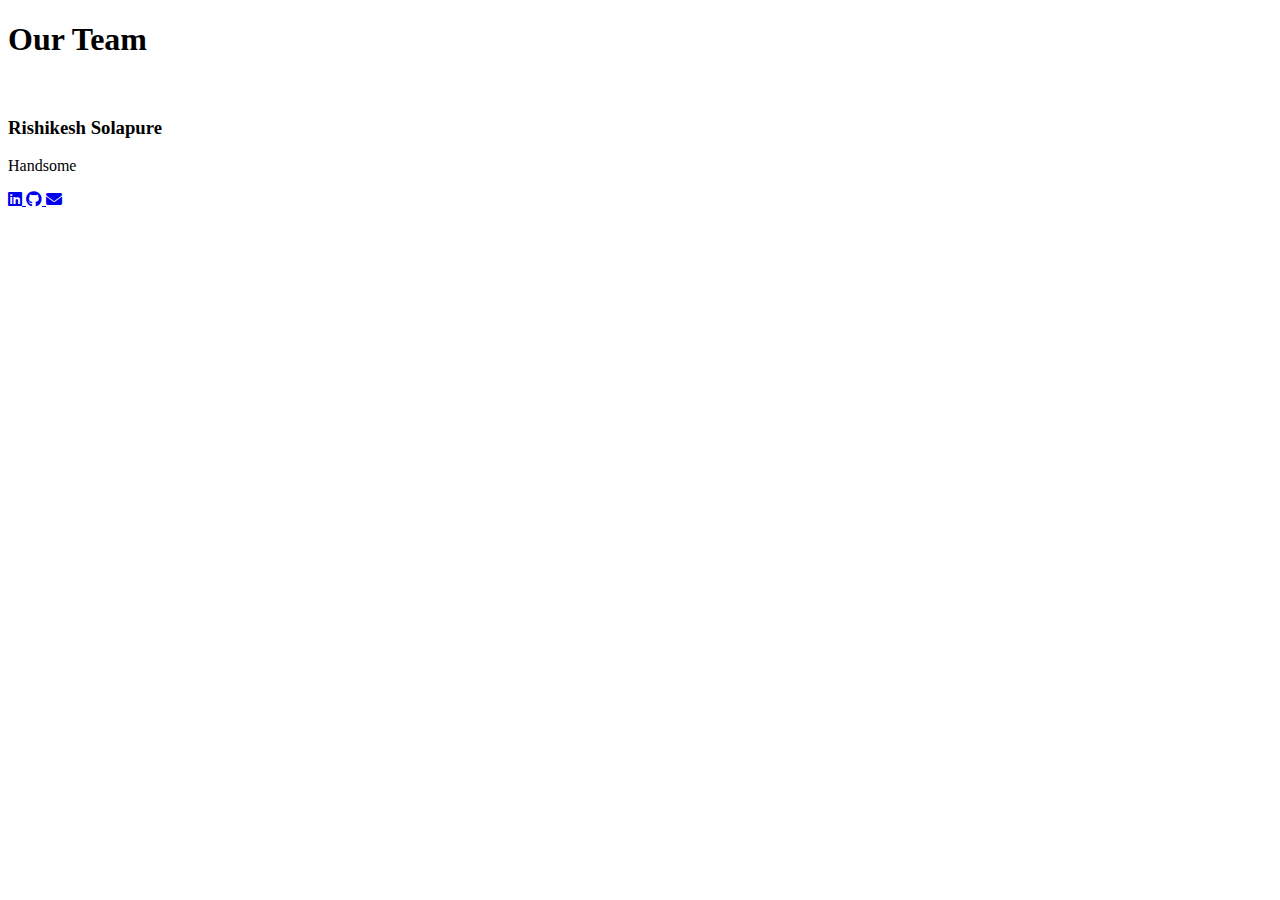
==== templates/about.html @ 7bdc6c4c "Created team information page" ====
<!DOCTYPE html>
<html lang="en">
<head>
    <meta charset="UTF-8">
    <meta http-equiv="X-UA-Compatible" content="IE=edge">
    <meta name="viewport" content="width=device-width, initial-scale=1.0">
    <title>About Team</title>

    <!-- Font Awesome -->
    <link rel = "stylesheet" href = "https://cdnjs.cloudflare.com/ajax/libs/font-awesome/6.4.0/css/all.min.css">

    <!-- Custom CSS-->
    <link rel="stylesheet" type="text/css" href="{{ url_for('static', filename='css/about.css') }}">

    <!-- Google Fonts -->
    <link href="https://fonts.googleapis.com/css2?family=Poppins:wght@200&display=swap" rel="stylesheet">
</head>
<body>
    <section>

        <div class="row">
            <h1>  Our Team </h1>
        </div>

        <div class="row">

            <!-- Coulmns -->
            <div class="column">

                <div class="card">
                    <div class="img-container">
                        <img src = "" />
                    </div>
                    <h3>Rishikesh Solapure</h3>
                    <p>Handsome</p>
                    <div class="icons">
                        <a href = "#">
                            <i class="fa-brands fa-linkedin"></i>
                        </a>
                        <a href = "#">
                            <i class="fa-brands fa-github"></i>
                        </a>
                        <a href = "#">
                            <i class="fa-solid fa-envelope"></i>
                        </a>
                    </div>
                </div>

            </div>

        </div>

    </section>
</body>
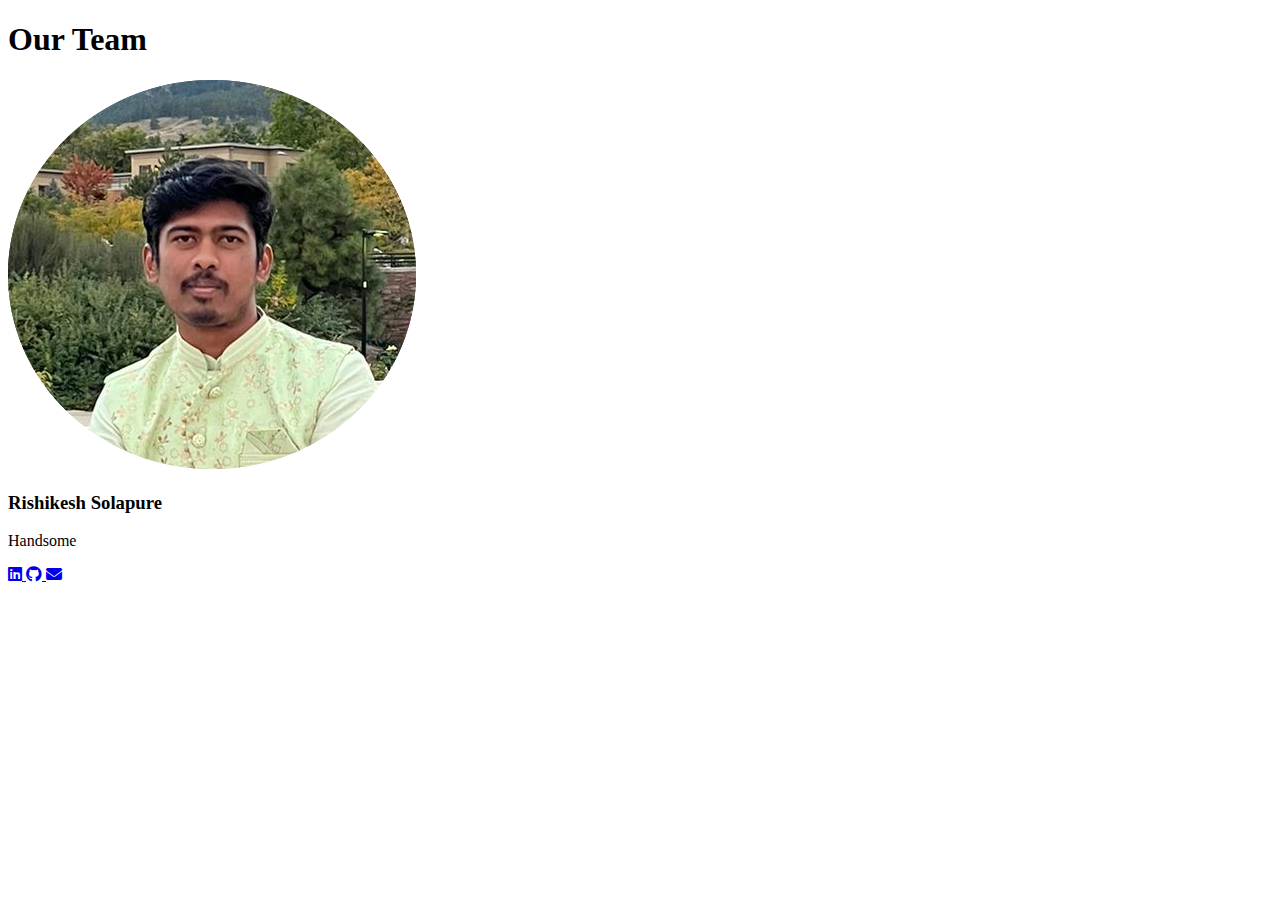
==== commit c19e7934: "solved the image issue" ====
--- a/templates/about.html
+++ b/templates/about.html
@@ -29,7 +29,7 @@
 
                 <div class="card">
                     <div class="img-container">
-                        <img src = "" />
+                        <img src = "../static/Team/Rishi.png" alt = "Image 1">
                     </div>
                     <h3>Rishikesh Solapure</h3>
                     <p>Handsome</p>
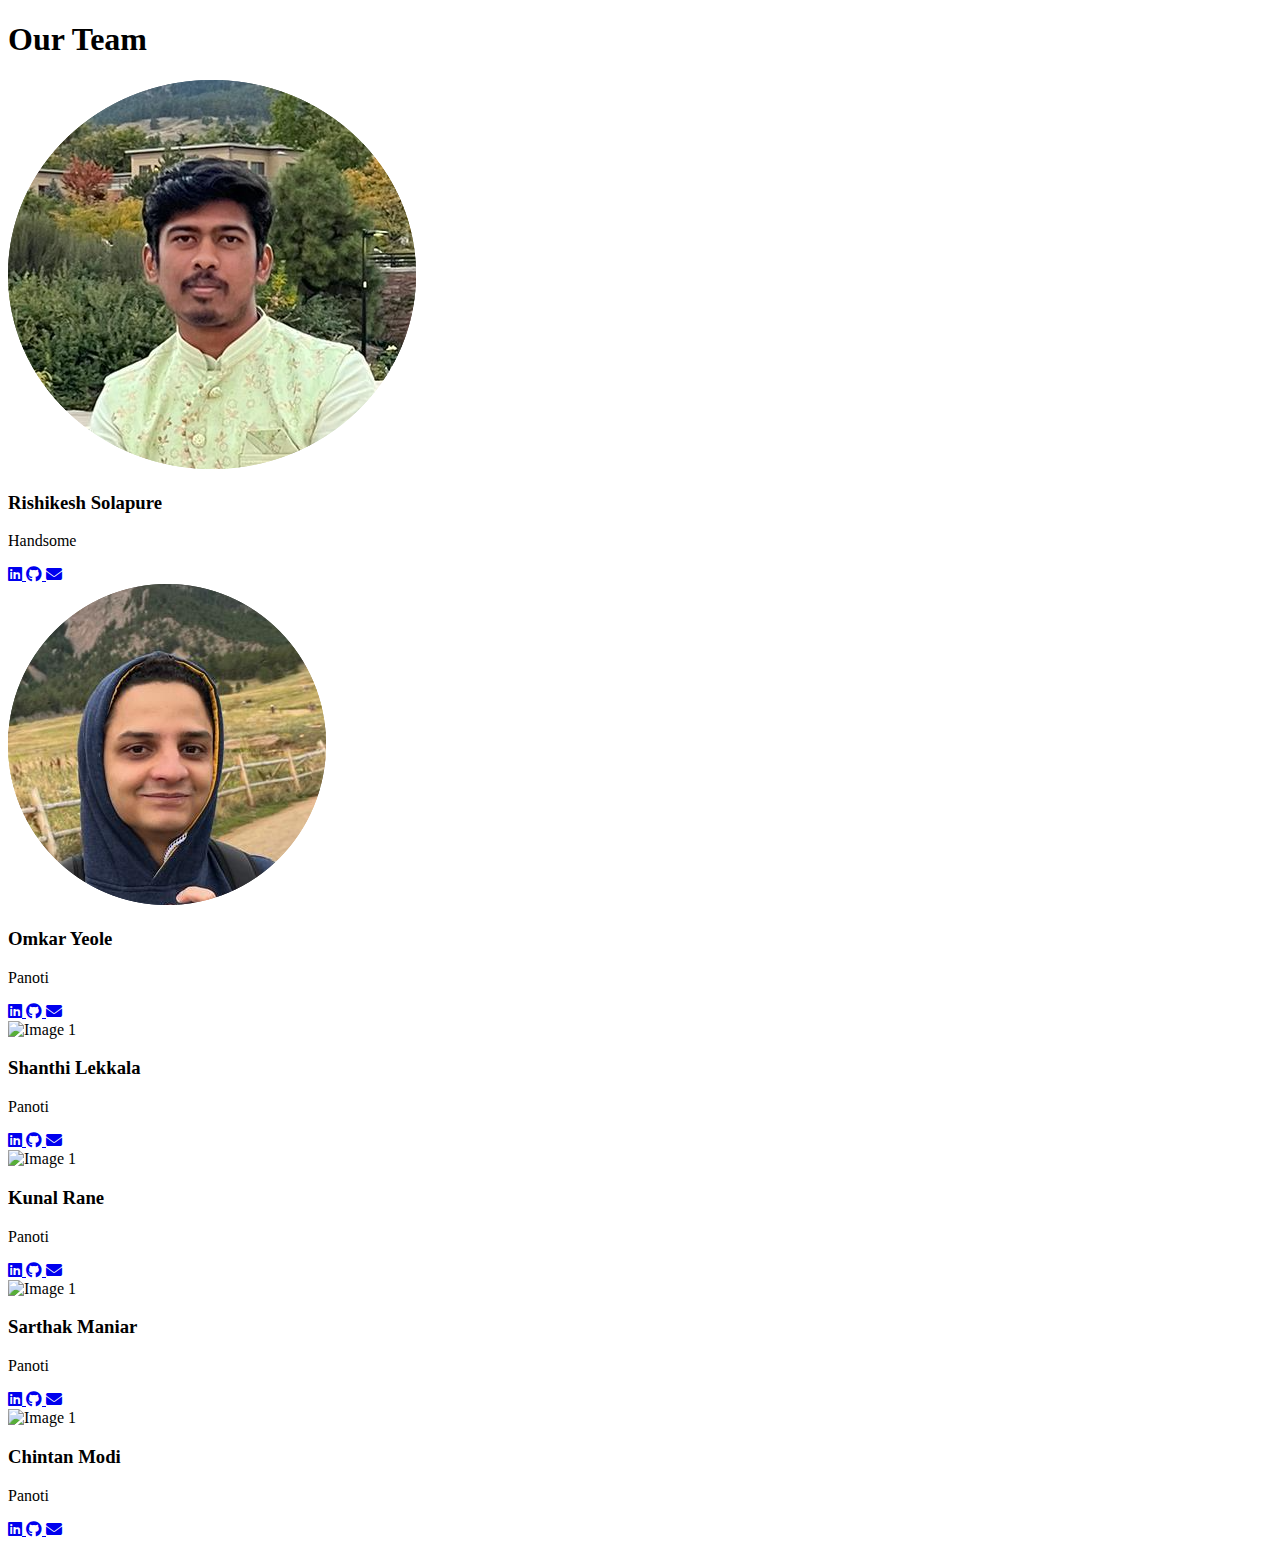
==== commit 626c5e6a: "added team members" ====
--- a/templates/about.html
+++ b/templates/about.html
@@ -24,7 +24,7 @@
 
         <div class="row">
 
-            <!-- Coulmns -->
+            <!-- Coulmns 1 -->
             <div class="column">
 
                 <div class="card">
@@ -48,6 +48,131 @@
 
             </div>
 
+            <!-- Coulmns 2 -->
+            <div class="column">
+
+                <div class="card">
+                    <div class="img-container">
+                        <img src = "../static/Team/Omkar.png" alt = "Image 1">
+                    </div>
+                    <h3>Omkar Yeole</h3>
+                    <p>Panoti</p>
+                    <div class="icons">
+                        <a href = "#">
+                            <i class="fa-brands fa-linkedin"></i>
+                        </a>
+                        <a href = "#">
+                            <i class="fa-brands fa-github"></i>
+                        </a>
+                        <a href = "#">
+                            <i class="fa-solid fa-envelope"></i>
+                        </a>
+                    </div>
+                </div>
+
+            </div>
+            <!-- End of Column 2-->
+
+            <!-- Coulmns 3 -->
+            <div class="column">
+
+                <div class="card">
+                    <div class="img-container">
+                        <img src = "../static/Team/" alt = "Image 1">
+                    </div>
+                    <h3>Shanthi Lekkala</h3>
+                    <p>Panoti</p>
+                    <div class="icons">
+                        <a href = "#">
+                            <i class="fa-brands fa-linkedin"></i>
+                        </a>
+                        <a href = "#">
+                            <i class="fa-brands fa-github"></i>
+                        </a>
+                        <a href = "#">
+                            <i class="fa-solid fa-envelope"></i>
+                        </a>
+                    </div>
+                </div>
+
+            </div>
+            <!-- End of Column 3 -->
+
+            <!-- Coulmns 4 -->
+            <div class="column">
+
+                <div class="card">
+                    <div class="img-container">
+                        <img src = "../static/Team/" alt = "Image 1">
+                    </div>
+                    <h3>Kunal Rane</h3>
+                    <p>Panoti</p>
+                    <div class="icons">
+                        <a href = "#">
+                            <i class="fa-brands fa-linkedin"></i>
+                        </a>
+                        <a href = "#">
+                            <i class="fa-brands fa-github"></i>
+                        </a>
+                        <a href = "#">
+                            <i class="fa-solid fa-envelope"></i>
+                        </a>
+                    </div>
+                </div>
+
+            </div>
+            <!-- End of Column 4 -->
+
+            <!-- Coulmns 5 -->
+            <div class="column">
+
+                <div class="card">
+                    <div class="img-container">
+                        <img src = "../static/Team/" alt = "Image 1">
+                    </div>
+                    <h3>Sarthak Maniar</h3>
+                    <p>Panoti</p>
+                    <div class="icons">
+                        <a href = "#">
+                            <i class="fa-brands fa-linkedin"></i>
+                        </a>
+                        <a href = "#">
+                            <i class="fa-brands fa-github"></i>
+                        </a>
+                        <a href = "#">
+                            <i class="fa-solid fa-envelope"></i>
+                        </a>
+                    </div>
+                </div>
+
+            </div>
+            <!-- End of Column 5 -->
+
+            <!-- Coulmns 6 -->
+            <div class="column">
+
+                <div class="card">
+                    <div class="img-container">
+                        <img src = "../static/Team/" alt = "Image 1">
+                    </div>
+                    <h3>Chintan Modi</h3>
+                    <p>Panoti</p>
+                    <div class="icons">
+                        <a href = "#">
+                            <i class="fa-brands fa-linkedin"></i>
+                        </a>
+                        <a href = "#">
+                            <i class="fa-brands fa-github"></i>
+                        </a>
+                        <a href = "#">
+                            <i class="fa-solid fa-envelope"></i>
+                        </a>
+                    </div>
+                </div>
+
+            </div>
+            <!-- End of Column 6 -->
+
         </div>
 
     </section>
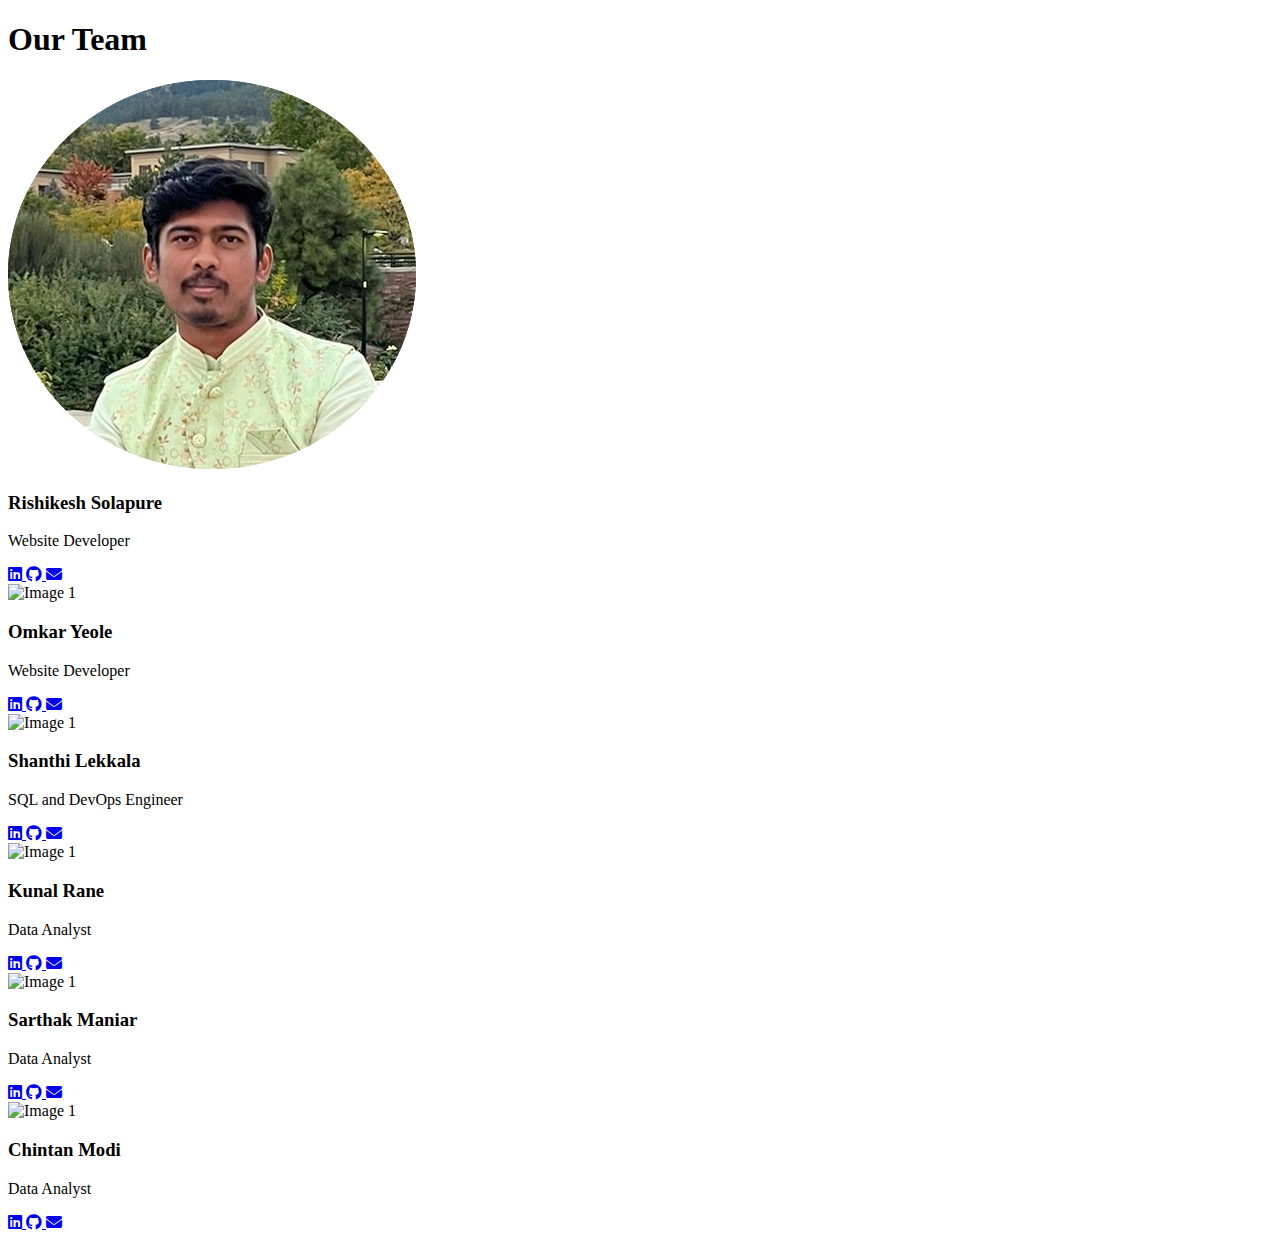
==== commit 1e64d0d1: "Final changes About page" ====
--- a/templates/about.html
+++ b/templates/about.html
@@ -24,7 +24,7 @@
 
         <div class="row">
 
-            <!-- Coulmns 1 -->
+            <!-- Columns 1 -->
             <div class="column">
 
                 <div class="card">
@@ -32,7 +32,7 @@
                         <img src = "../static/Team/Rishi.png" alt = "Image 1">
                     </div>
                     <h3>Rishikesh Solapure</h3>
-                    <p>Handsome</p>
+                    <p>Website Developer</p>
                     <div class="icons">
                         <a href = "#">
                             <i class="fa-brands fa-linkedin"></i>
@@ -48,15 +48,15 @@
 
             </div>
 
-            <!-- Coulmns 2 -->
+            <!-- Columns 2 -->
             <div class="column">
 
                 <div class="card">
                     <div class="img-container">
-                        <img src = "../static/Team/Omkar.png" alt = "Image 1">
+                        <img src = "../static/Team/" alt = "Image 1">
                     </div>
                     <h3>Omkar Yeole</h3>
-                    <p>Panoti</p>
+                    <p>Website Developer</p>
                     <div class="icons">
                         <a href = "#">
                             <i class="fa-brands fa-linkedin"></i>
@@ -73,7 +73,7 @@
             </div>
             <!-- End of Column 2-->
 
-            <!-- Coulmns 3 -->
+            <!-- Columns 3 -->
             <div class="column">
 
                 <div class="card">
@@ -81,7 +81,7 @@
                         <img src = "../static/Team/" alt = "Image 1">
                     </div>
                     <h3>Shanthi Lekkala</h3>
-                    <p>Panoti</p>
+                    <p>SQL and DevOps Engineer</p>
                     <div class="icons">
                         <a href = "#">
                             <i class="fa-brands fa-linkedin"></i>
@@ -98,7 +98,7 @@
             </div>
             <!-- End of Column 3 -->
 
-            <!-- Coulmns 4 -->
+            <!-- Columns 4 -->
             <div class="column">
 
                 <div class="card">
@@ -106,7 +106,7 @@
                         <img src = "../static/Team/" alt = "Image 1">
                     </div>
                     <h3>Kunal Rane</h3>
-                    <p>Panoti</p>
+                    <p>Data Analyst</p>
                     <div class="icons">
                         <a href = "#">
                             <i class="fa-brands fa-linkedin"></i>
@@ -123,7 +123,7 @@
             </div>
             <!-- End of Column 4 -->
 
-            <!-- Coulmns 5 -->
+            <!-- Columns 5 -->
             <div class="column">
 
                 <div class="card">
@@ -131,7 +131,7 @@
                         <img src = "../static/Team/" alt = "Image 1">
                     </div>
                     <h3>Sarthak Maniar</h3>
-                    <p>Panoti</p>
+                    <p>Data Analyst</p>
                     <div class="icons">
                         <a href = "#">
                             <i class="fa-brands fa-linkedin"></i>
@@ -148,7 +148,7 @@
             </div>
             <!-- End of Column 5 -->
 
-            <!-- Coulmns 6 -->
+            <!-- Columns 6 -->
             <div class="column">
 
                 <div class="card">
@@ -156,7 +156,7 @@
                         <img src = "../static/Team/" alt = "Image 1">
                     </div>
                     <h3>Chintan Modi</h3>
-                    <p>Panoti</p>
+                    <p>Data Analyst</p>
                     <div class="icons">
                         <a href = "#">
                             <i class="fa-brands fa-linkedin"></i>
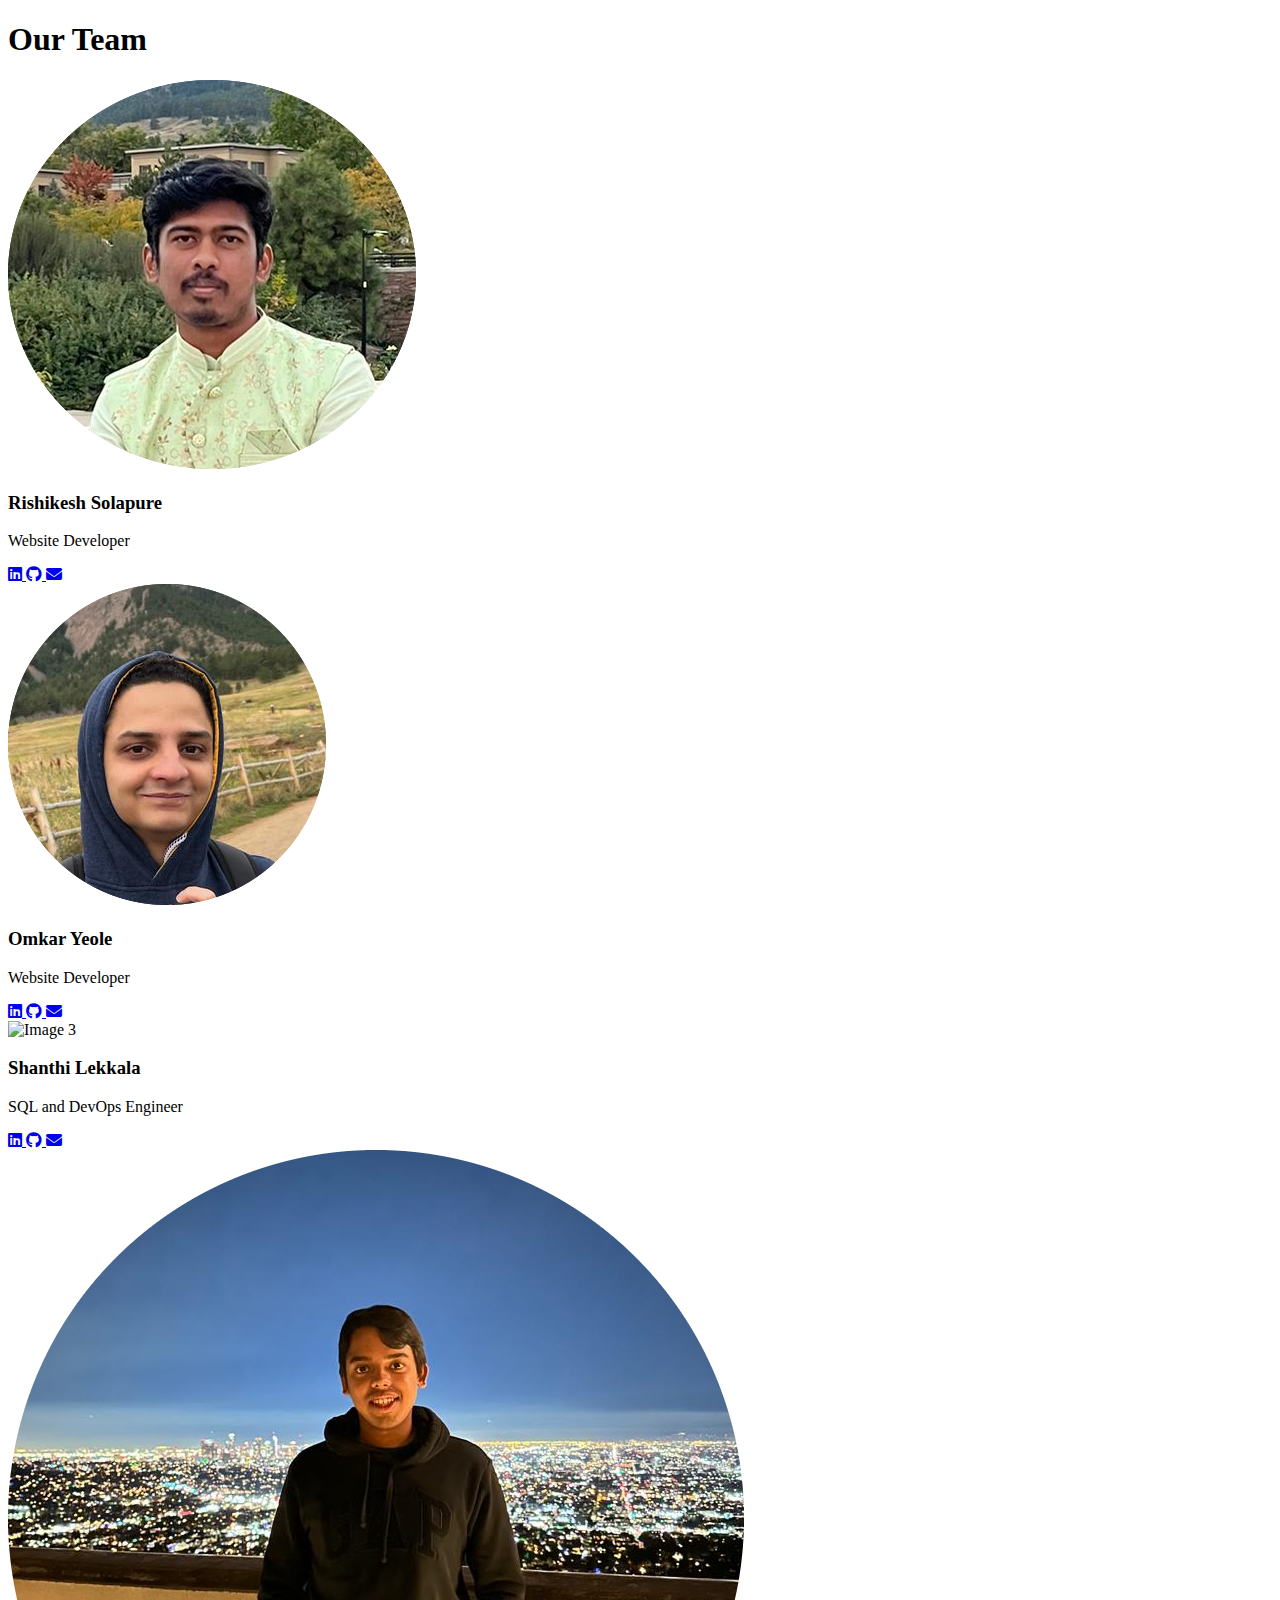
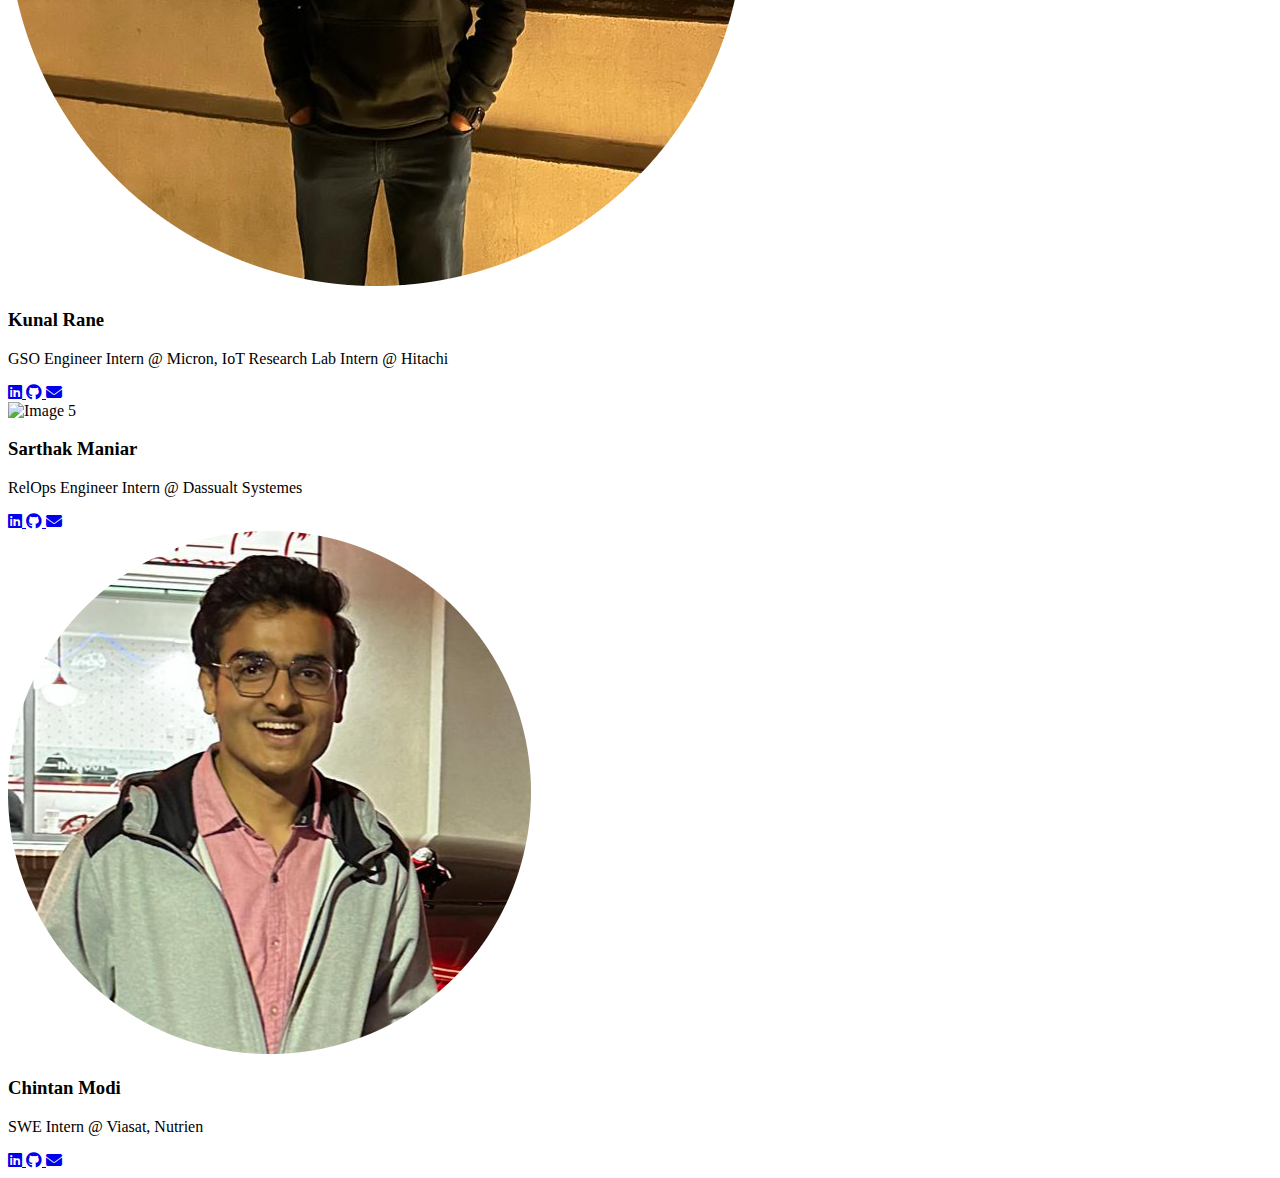
==== commit 30b7aece: "Added team pictures and completed 'About Team' section" ====
--- a/templates/about.html
+++ b/templates/about.html
@@ -53,7 +53,7 @@
 
                 <div class="card">
                     <div class="img-container">
-                        <img src = "../static/Team/" alt = "Image 1">
+                        <img src = "../static/Team/Omkar.png" alt = "Image 2">
                     </div>
                     <h3>Omkar Yeole</h3>
                     <p>Website Developer</p>
@@ -78,7 +78,7 @@
 
                 <div class="card">
                     <div class="img-container">
-                        <img src = "../static/Team/" alt = "Image 1">
+                        <img src = "../static/Team/" alt = "Image 3">
                     </div>
                     <h3>Shanthi Lekkala</h3>
                     <p>SQL and DevOps Engineer</p>
@@ -103,10 +103,10 @@
 
                 <div class="card">
                     <div class="img-container">
-                        <img src = "../static/Team/" alt = "Image 1">
+                        <img src = "../static/Team/Kunal.png" alt = "Image 4">
                     </div>
                     <h3>Kunal Rane</h3>
-                    <p>Data Analyst</p>
+                    <p>GSO Engineer Intern @ Micron, IoT Research Lab Intern @ Hitachi</p>
                     <div class="icons">
                         <a href = "#">
                             <i class="fa-brands fa-linkedin"></i>
@@ -128,10 +128,10 @@
 
                 <div class="card">
                     <div class="img-container">
-                        <img src = "../static/Team/" alt = "Image 1">
+                        <img src = "../static/Team/Sarthak.png" alt = "Image 5">
                     </div>
                     <h3>Sarthak Maniar</h3>
-                    <p>Data Analyst</p>
+                    <p>RelOps Engineer Intern @ Dassualt Systemes</p>
                     <div class="icons">
                         <a href = "#">
                             <i class="fa-brands fa-linkedin"></i>
@@ -153,10 +153,10 @@
 
                 <div class="card">
                     <div class="img-container">
-                        <img src = "../static/Team/" alt = "Image 1">
+                        <img src = "../static/Team/Chintan.png" alt = "Image 6">
                     </div>
                     <h3>Chintan Modi</h3>
-                    <p>Data Analyst</p>
+                    <p>SWE Intern @ Viasat, Nutrien</p>
                     <div class="icons">
                         <a href = "#">
                             <i class="fa-brands fa-linkedin"></i>
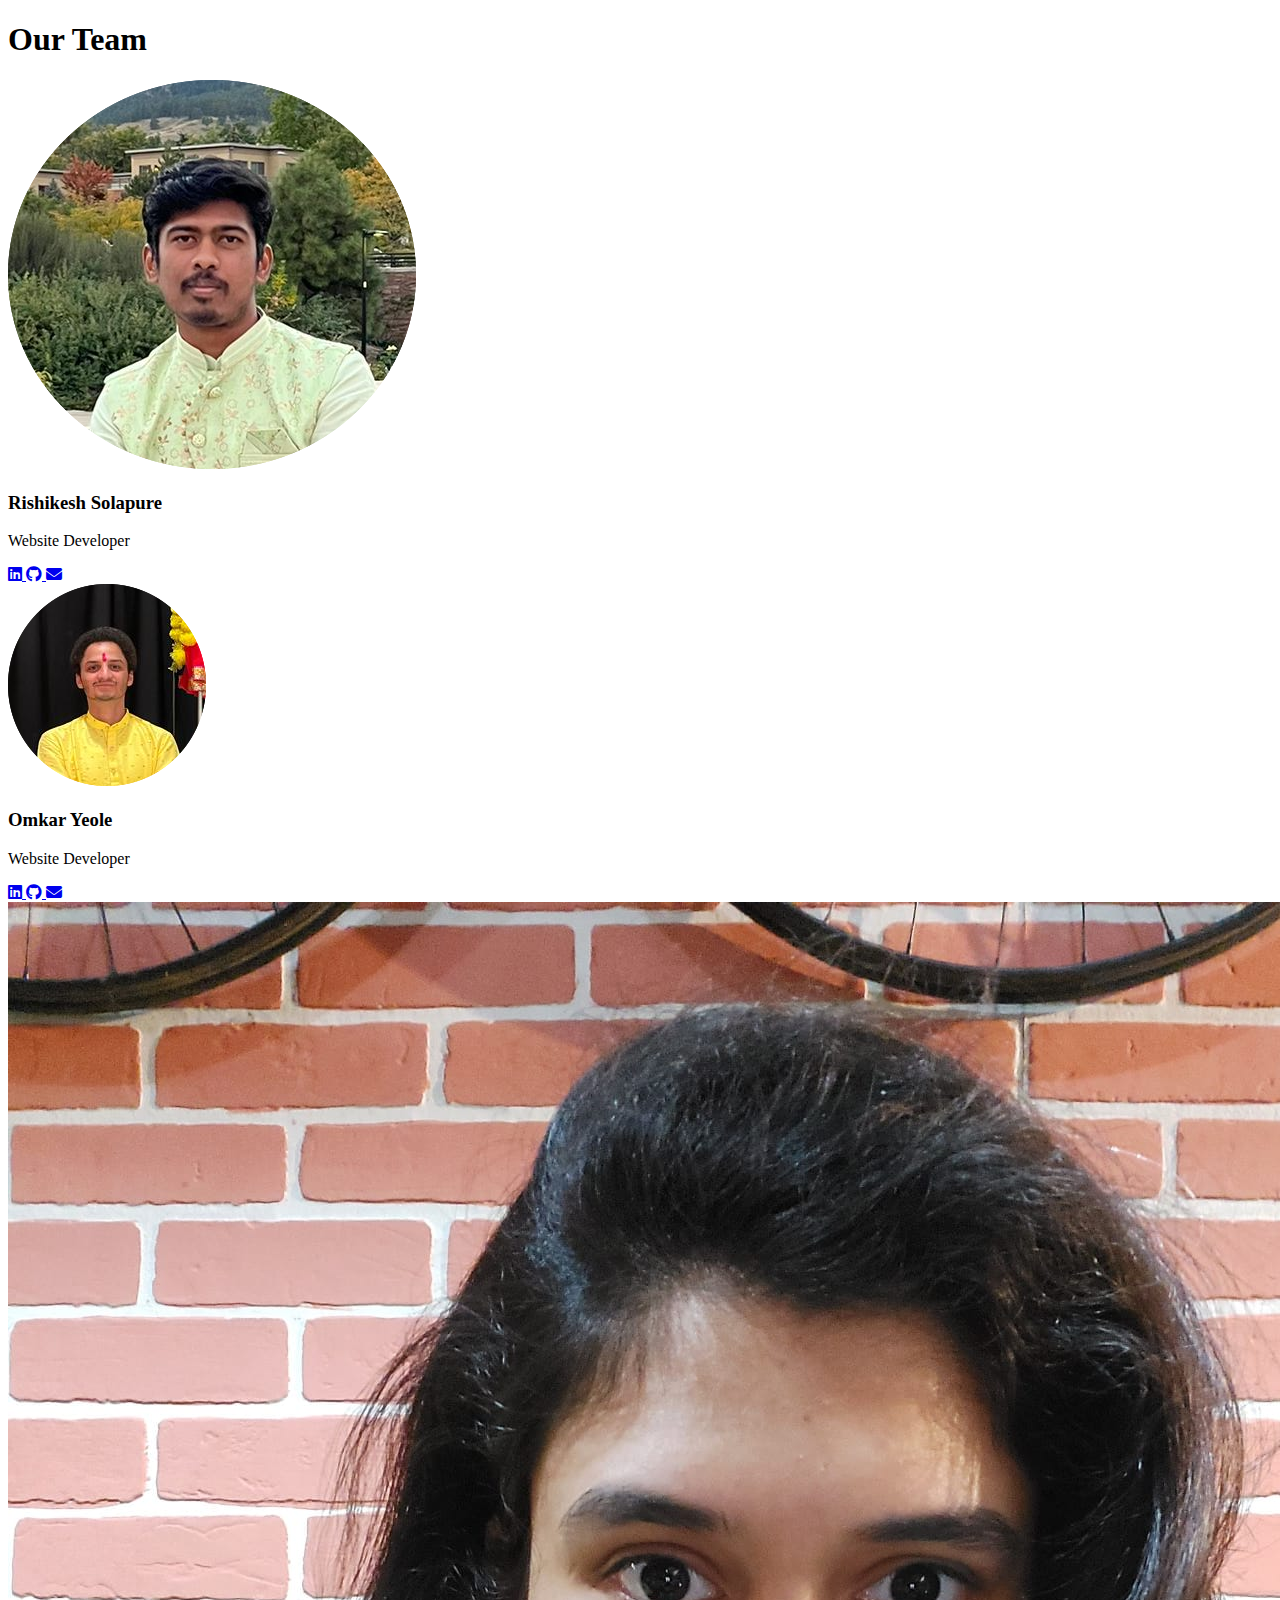
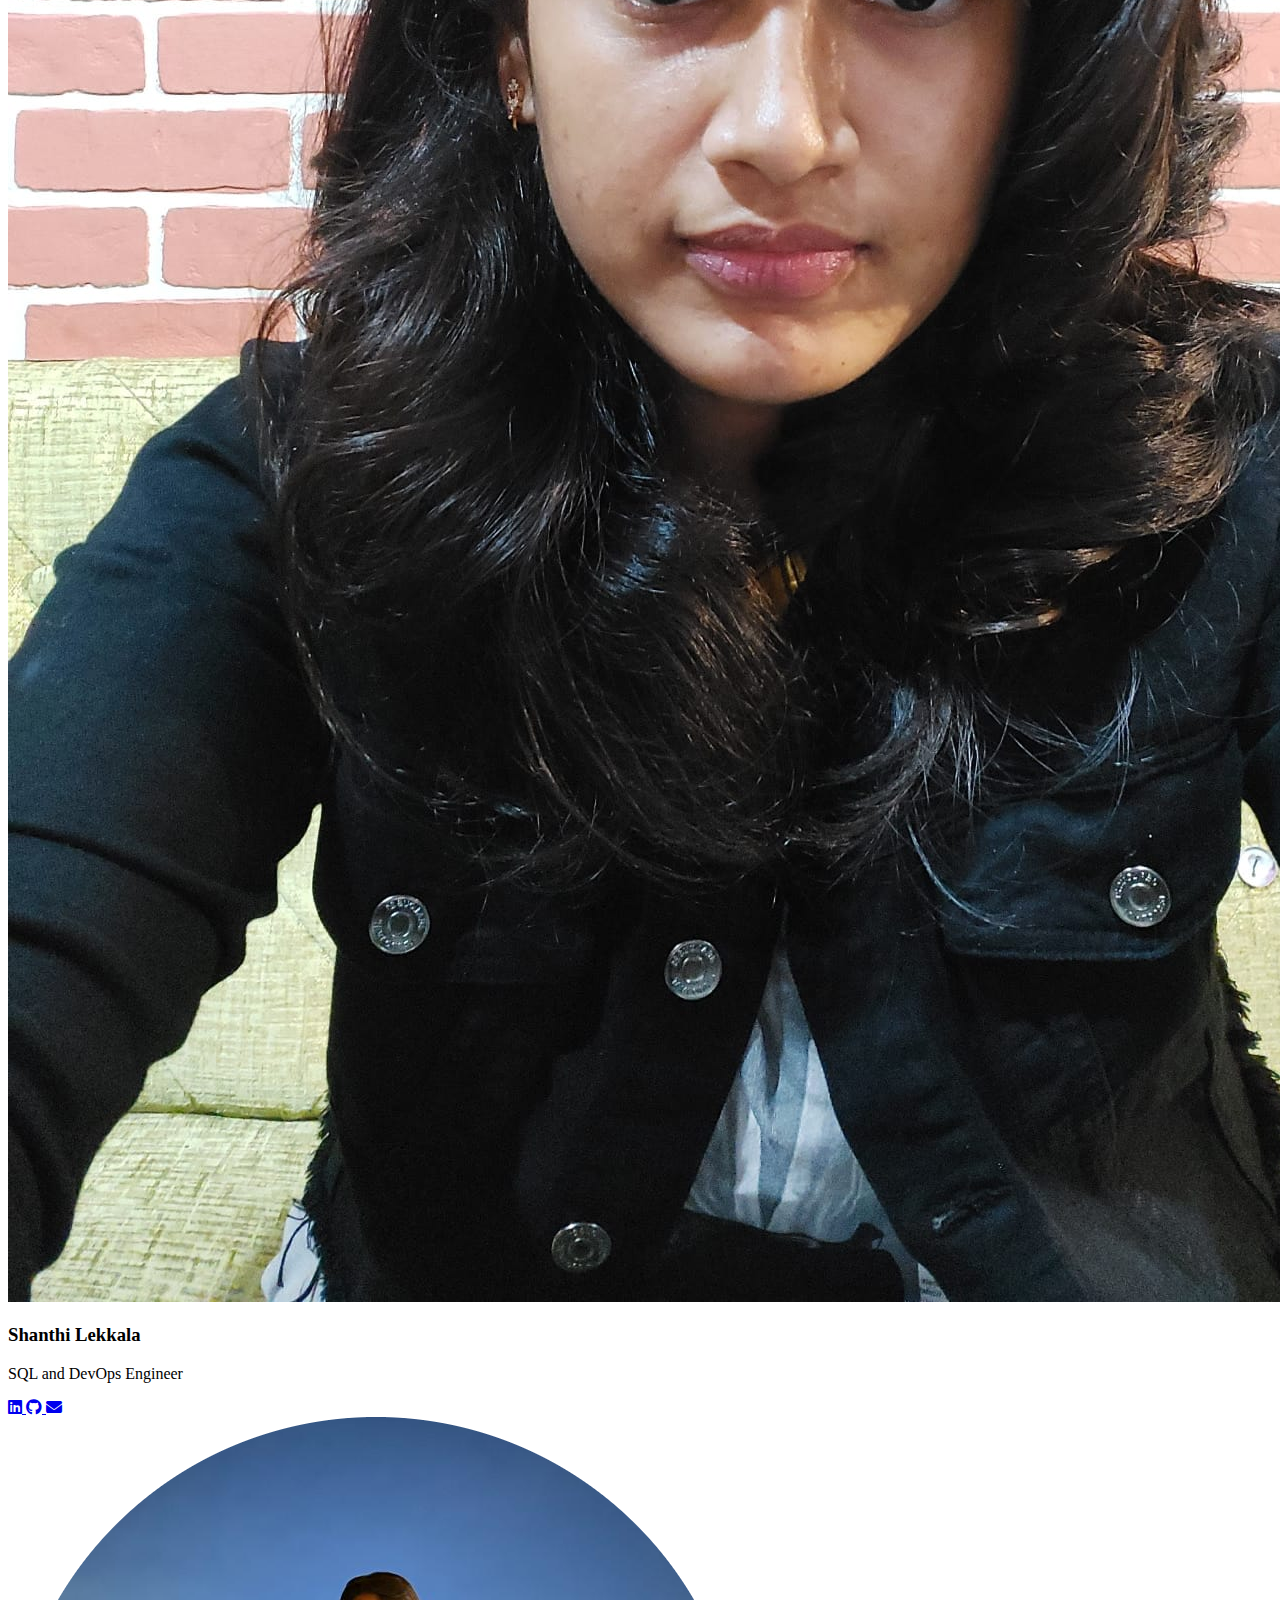
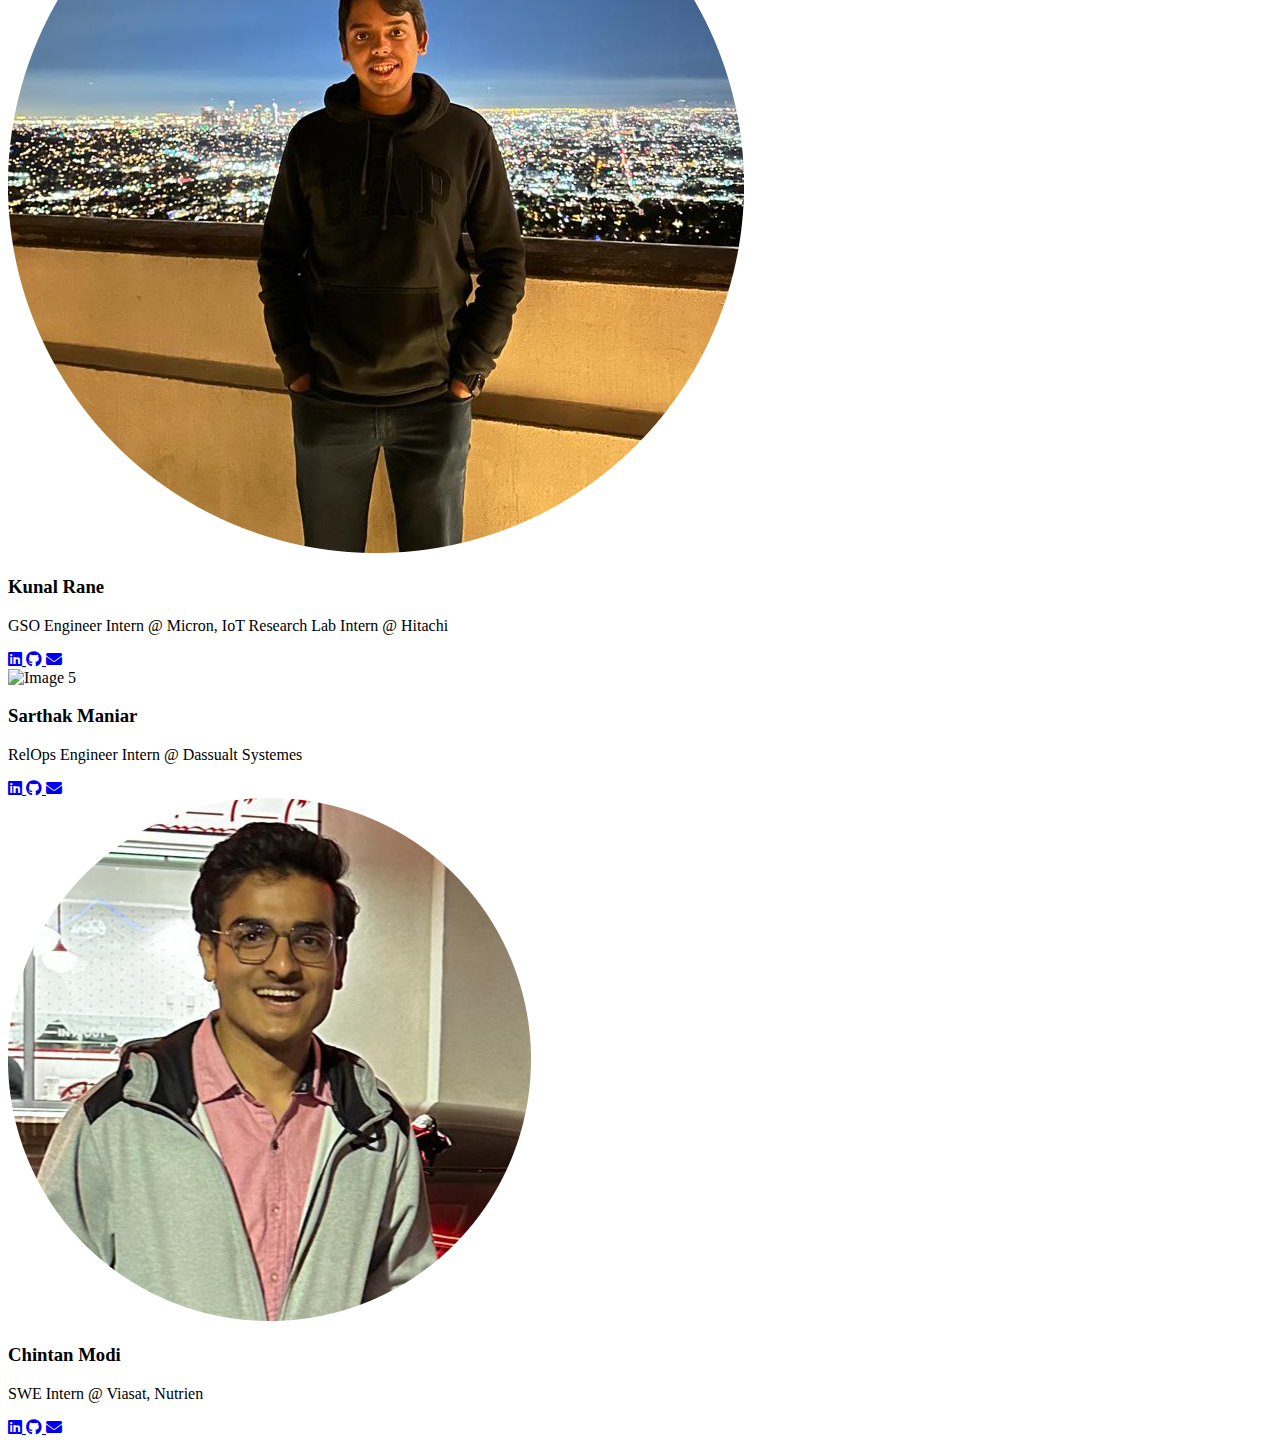
==== commit 939b3c01: "fixed the css in about page" ====
--- a/templates/about.html
+++ b/templates/about.html
@@ -78,7 +78,7 @@
 
                 <div class="card">
                     <div class="img-container">
-                        <img src = "../static/Team/" alt = "Image 3">
+                        <img src = "../static/Team/Shanthi.png" alt = "Image 3">
                     </div>
                     <h3>Shanthi Lekkala</h3>
                     <p>SQL and DevOps Engineer</p>
@@ -97,82 +97,83 @@
 
             </div>
             <!-- End of Column 3 -->
+            
+            <div class="row">
+                <!-- Columns 4 -->
+                <div class="column">
 
-            <!-- Columns 4 -->
-            <div class="column">
+                    <div class="card">
+                        <div class="img-container">
+                            <img src = "../static/Team/Kunal.png" alt = "Image 4">
+                        </div>
+                        <h3>Kunal Rane</h3>
+                        <p>GSO Engineer Intern @ Micron, IoT Research Lab Intern @ Hitachi</p>
+                        <div class="icons">
+                            <a href = "#">
+                                <i class="fa-brands fa-linkedin"></i>
+                            </a>
+                            <a href = "#">
+                                <i class="fa-brands fa-github"></i>
+                            </a>
+                            <a href = "#">
+                                <i class="fa-solid fa-envelope"></i>
+                            </a>
+                        </div>
+                    </div>
 
-                <div class="card">
-                    <div class="img-container">
-                        <img src = "../static/Team/Kunal.png" alt = "Image 4">
+                </div>
+                <!-- End of Column 4 -->
+
+                <!-- Columns 5 -->
+                <div class="column">
+
+                    <div class="card">
+                        <div class="img-container">
+                            <img src = "../static/Team/Sarthak.png" alt = "Image 5">
+                        </div>
+                        <h3>Sarthak Maniar</h3>
+                        <p>RelOps Engineer Intern @ Dassualt Systemes</p>
+                        <div class="icons">
+                            <a href = "#">
+                                <i class="fa-brands fa-linkedin"></i>
+                            </a>
+                            <a href = "#">
+                                <i class="fa-brands fa-github"></i>
+                            </a>
+                            <a href = "#">
+                                <i class="fa-solid fa-envelope"></i>
+                            </a>
+                        </div>
                     </div>
-                    <h3>Kunal Rane</h3>
-                    <p>GSO Engineer Intern @ Micron, IoT Research Lab Intern @ Hitachi</p>
-                    <div class="icons">
-                        <a href = "#">
-                            <i class="fa-brands fa-linkedin"></i>
-                        </a>
-                        <a href = "#">
-                            <i class="fa-brands fa-github"></i>
-                        </a>
-                        <a href = "#">
-                            <i class="fa-solid fa-envelope"></i>
-                        </a>
+
+                </div>
+                <!-- End of Column 5 -->
+
+                <!-- Columns 6 -->
+                <div class="column">
+
+                    <div class="card">
+                        <div class="img-container">
+                            <img src = "../static/Team/Chintan.png" alt = "Image 6">
+                        </div>
+                        <h3>Chintan Modi</h3>
+                        <p>SWE Intern @ Viasat, Nutrien</p>
+                        <div class="icons">
+                            <a href = "#">
+                                <i class="fa-brands fa-linkedin"></i>
+                            </a>
+                            <a href = "#">
+                                <i class="fa-brands fa-github"></i>
+                            </a>
+                            <a href = "#">
+                                <i class="fa-solid fa-envelope"></i>
+                            </a>
+                        </div>
                     </div>
+
                 </div>
-
+                <!-- End of Column 6 -->
             </div>
-            <!-- End of Column 4 -->
-
-            <!-- Columns 5 -->
-            <div class="column">
-
-                <div class="card">
-                    <div class="img-container">
-                        <img src = "../static/Team/Sarthak.png" alt = "Image 5">
-                    </div>
-                    <h3>Sarthak Maniar</h3>
-                    <p>RelOps Engineer Intern @ Dassualt Systemes</p>
-                    <div class="icons">
-                        <a href = "#">
-                            <i class="fa-brands fa-linkedin"></i>
-                        </a>
-                        <a href = "#">
-                            <i class="fa-brands fa-github"></i>
-                        </a>
-                        <a href = "#">
-                            <i class="fa-solid fa-envelope"></i>
-                        </a>
-                    </div>
-                </div>
-
-            </div>
-            <!-- End of Column 5 -->
-
-            <!-- Columns 6 -->
-            <div class="column">
-
-                <div class="card">
-                    <div class="img-container">
-                        <img src = "../static/Team/Chintan.png" alt = "Image 6">
-                    </div>
-                    <h3>Chintan Modi</h3>
-                    <p>SWE Intern @ Viasat, Nutrien</p>
-                    <div class="icons">
-                        <a href = "#">
-                            <i class="fa-brands fa-linkedin"></i>
-                        </a>
-                        <a href = "#">
-                            <i class="fa-brands fa-github"></i>
-                        </a>
-                        <a href = "#">
-                            <i class="fa-solid fa-envelope"></i>
-                        </a>
-                    </div>
-                </div>
-
-            </div>
-            <!-- End of Column 6 -->
-
         </div>
 
     </section>
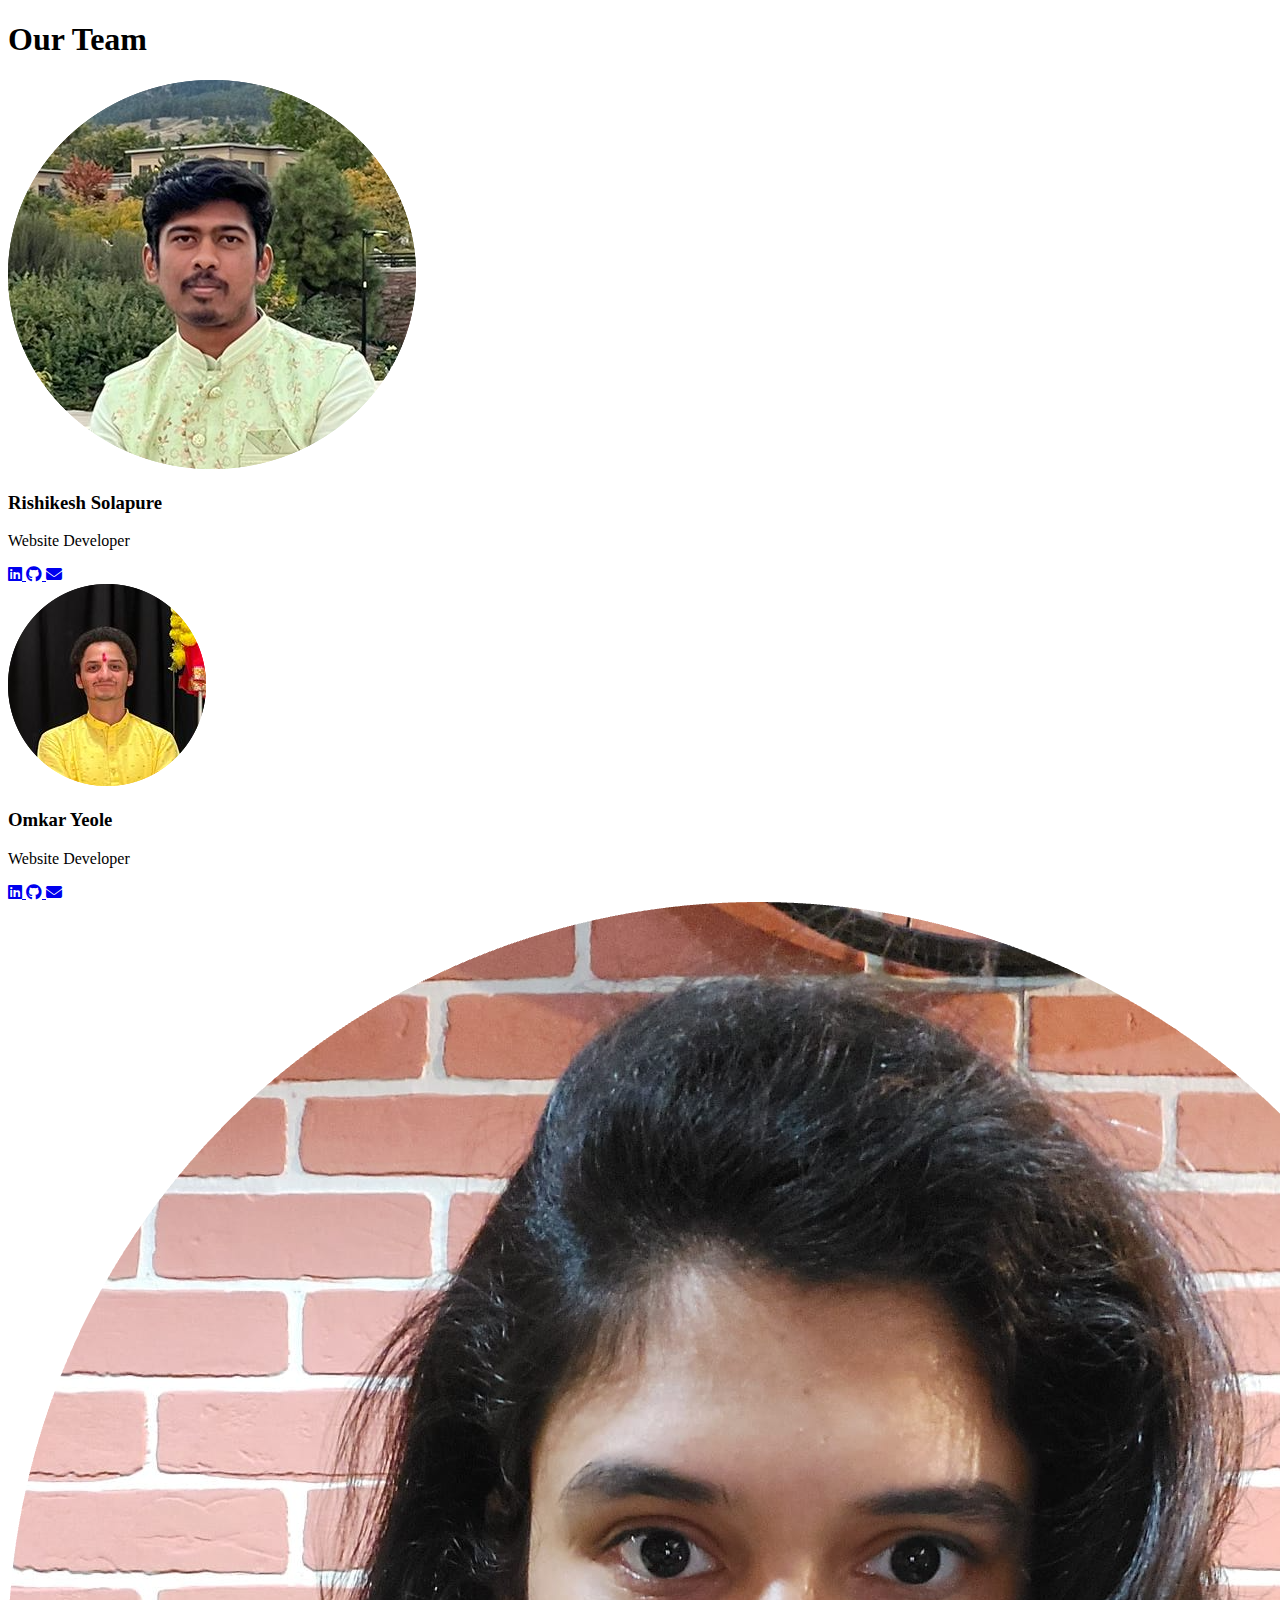
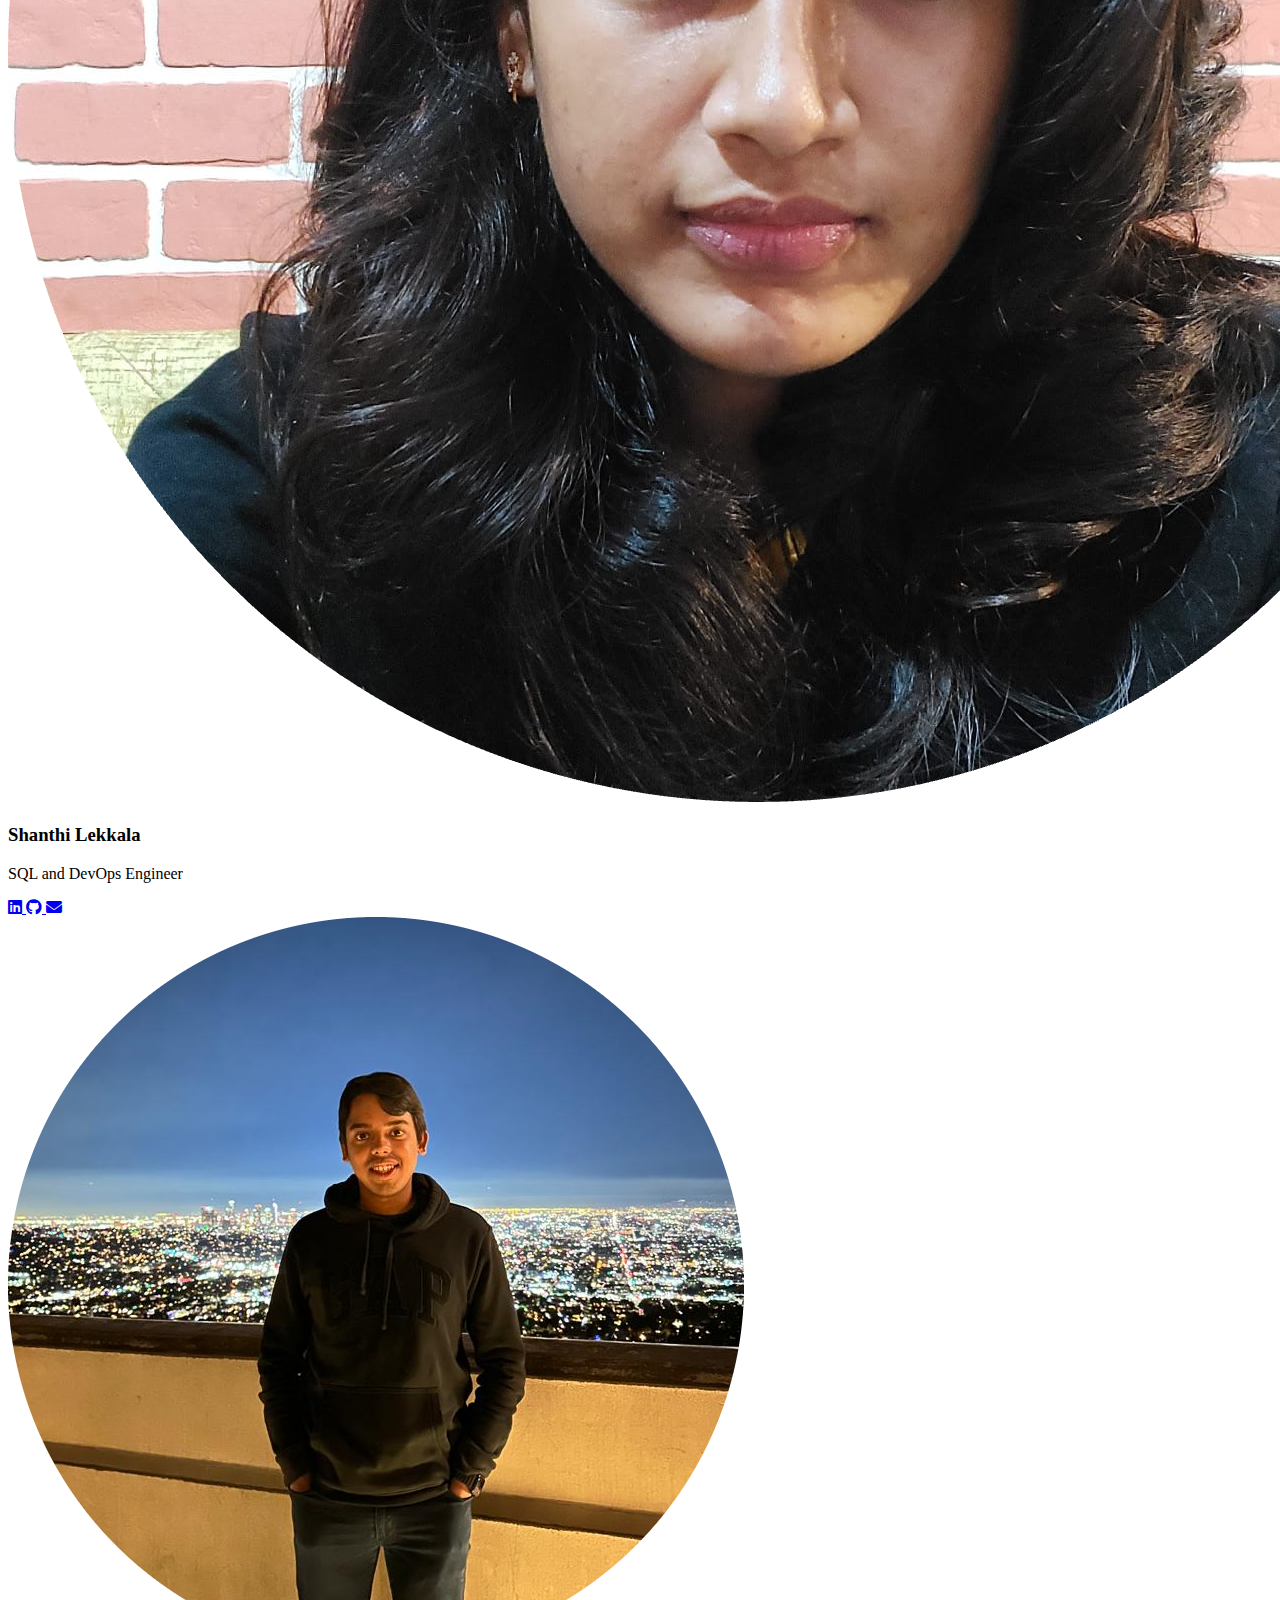
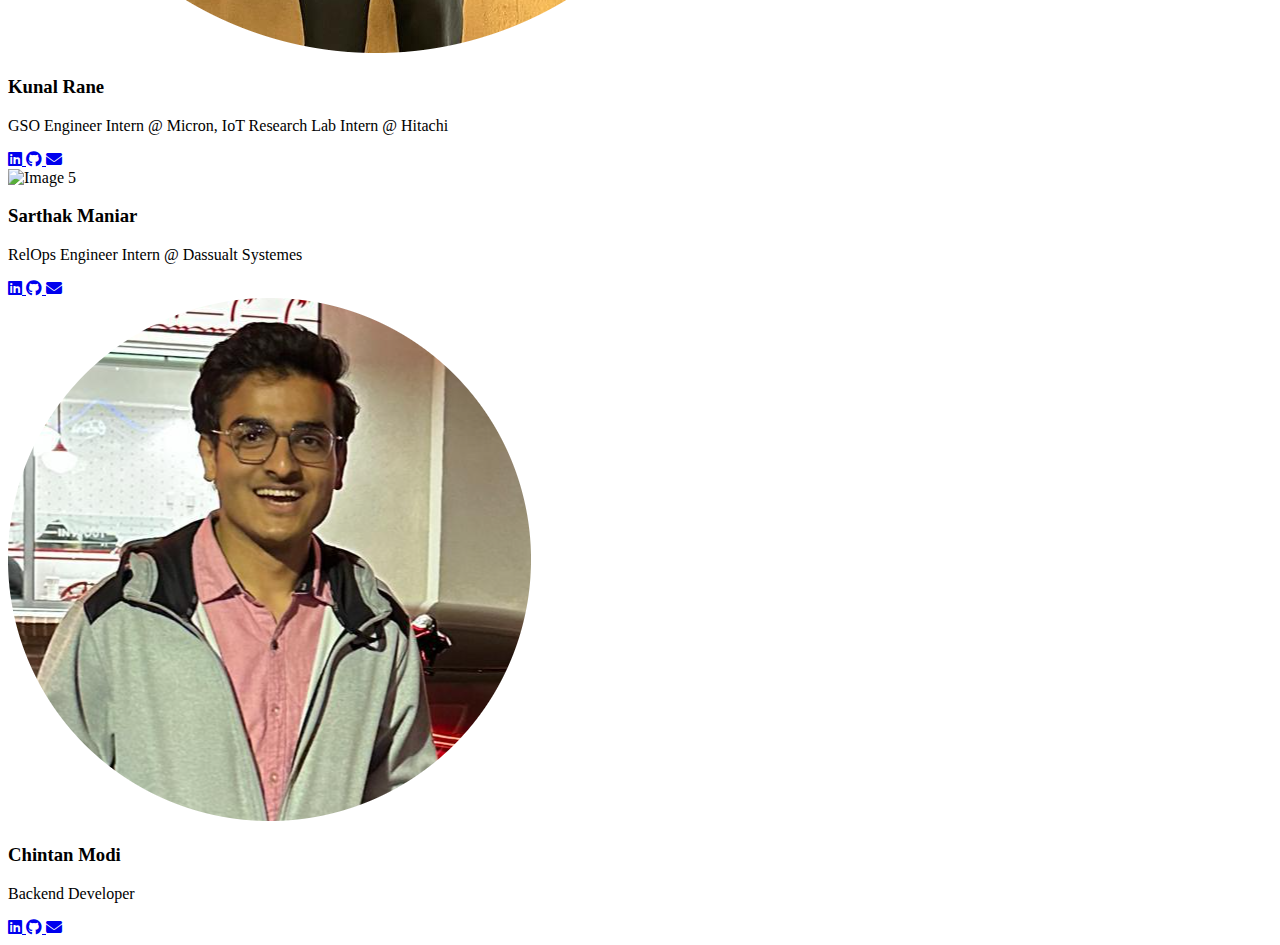
==== commit 6f616754: "updated about page" ====
--- a/templates/about.html
+++ b/templates/about.html
@@ -97,83 +97,82 @@
 
             </div>
             <!-- End of Column 3 -->
-            
-            <div class="row">
-                <!-- Columns 4 -->
-                <div class="column">
+        </div>
+        <div class="row">
+            <!-- Columns 4 -->
+            <div class="column">
 
-                    <div class="card">
-                        <div class="img-container">
-                            <img src = "../static/Team/Kunal.png" alt = "Image 4">
-                        </div>
-                        <h3>Kunal Rane</h3>
-                        <p>GSO Engineer Intern @ Micron, IoT Research Lab Intern @ Hitachi</p>
-                        <div class="icons">
-                            <a href = "#">
-                                <i class="fa-brands fa-linkedin"></i>
-                            </a>
-                            <a href = "#">
-                                <i class="fa-brands fa-github"></i>
-                            </a>
-                            <a href = "#">
-                                <i class="fa-solid fa-envelope"></i>
-                            </a>
-                        </div>
+                <div class="card">
+                    <div class="img-container">
+                        <img src = "../static/Team/Kunal.png" alt = "Image 4">
                     </div>
+                    <h3>Kunal Rane</h3>
+                    <p>GSO Engineer Intern @ Micron, IoT Research Lab Intern @ Hitachi</p>
+                    <div class="icons">
+                        <a href = "#">
+                            <i class="fa-brands fa-linkedin"></i>
+                        </a>
+                        <a href = "#">
+                            <i class="fa-brands fa-github"></i>
+                        </a>
+                        <a href = "#">
+                            <i class="fa-solid fa-envelope"></i>
+                        </a>
+                    </div>
+                </div>
 
+            </div>
+            <!-- End of Column 4 -->
+
+            <!-- Columns 5 -->
+            <div class="column">
+
+                <div class="card">
+                    <div class="img-container">
+                        <img src = "../static/Team/Sarthak.png" alt = "Image 5">
+                    </div>
+                    <h3>Sarthak Maniar</h3>
+                    <p>RelOps Engineer Intern @ Dassualt Systemes</p>
+                    <div class="icons">
+                        <a href = "#">
+                            <i class="fa-brands fa-linkedin"></i>
+                        </a>
+                        <a href = "#">
+                            <i class="fa-brands fa-github"></i>
+                        </a>
+                        <a href = "#">
+                            <i class="fa-solid fa-envelope"></i>
+                        </a>
+                    </div>
                 </div>
-                <!-- End of Column 4 -->
 
-                <!-- Columns 5 -->
-                <div class="column">
+            </div>
+            <!-- End of Column 5 -->
 
-                    <div class="card">
-                        <div class="img-container">
-                            <img src = "../static/Team/Sarthak.png" alt = "Image 5">
-                        </div>
-                        <h3>Sarthak Maniar</h3>
-                        <p>RelOps Engineer Intern @ Dassualt Systemes</p>
-                        <div class="icons">
-                            <a href = "#">
-                                <i class="fa-brands fa-linkedin"></i>
-                            </a>
-                            <a href = "#">
-                                <i class="fa-brands fa-github"></i>
-                            </a>
-                            <a href = "#">
-                                <i class="fa-solid fa-envelope"></i>
-                            </a>
-                        </div>
+            <!-- Columns 6 -->
+            <div class="column">
+
+                <div class="card">
+                    <div class="img-container">
+                        <img src = "../static/Team/Chintan.png" alt = "Image 6">
                     </div>
+                    <h3>Chintan Modi</h3>
+                    <p>Backend Developer</p>
+                    <div class="icons">
+                        <a href = "https://www.linkedin.com/in/chintan-modi09/">
+                            <i class="fa-brands fa-linkedin"></i>
+                        </a>
+                        <a href = "https://github.com/cmodi009">
+                            <i class="fa-brands fa-github"></i>
+                        </a>
+                        <a href = "mailto: chintanmodi009@gmail.com">
+                            <i class="fa-solid fa-envelope"></i>
+                        </a>
+                    </div>
+                </div>
 
-                </div>
-                <!-- End of Column 5 -->
-
-                <!-- Columns 6 -->
-                <div class="column">
-
-                    <div class="card">
-                        <div class="img-container">
-                            <img src = "../static/Team/Chintan.png" alt = "Image 6">
-                        </div>
-                        <h3>Chintan Modi</h3>
-                        <p>SWE Intern @ Viasat, Nutrien</p>
-                        <div class="icons">
-                            <a href = "#">
-                                <i class="fa-brands fa-linkedin"></i>
-                            </a>
-                            <a href = "#">
-                                <i class="fa-brands fa-github"></i>
-                            </a>
-                            <a href = "#">
-                                <i class="fa-solid fa-envelope"></i>
-                            </a>
-                        </div>
-                    </div>
-
-                </div>
-                <!-- End of Column 6 -->
             </div>
+            <!-- End of Column 6 -->
         </div>
 
     </section>
